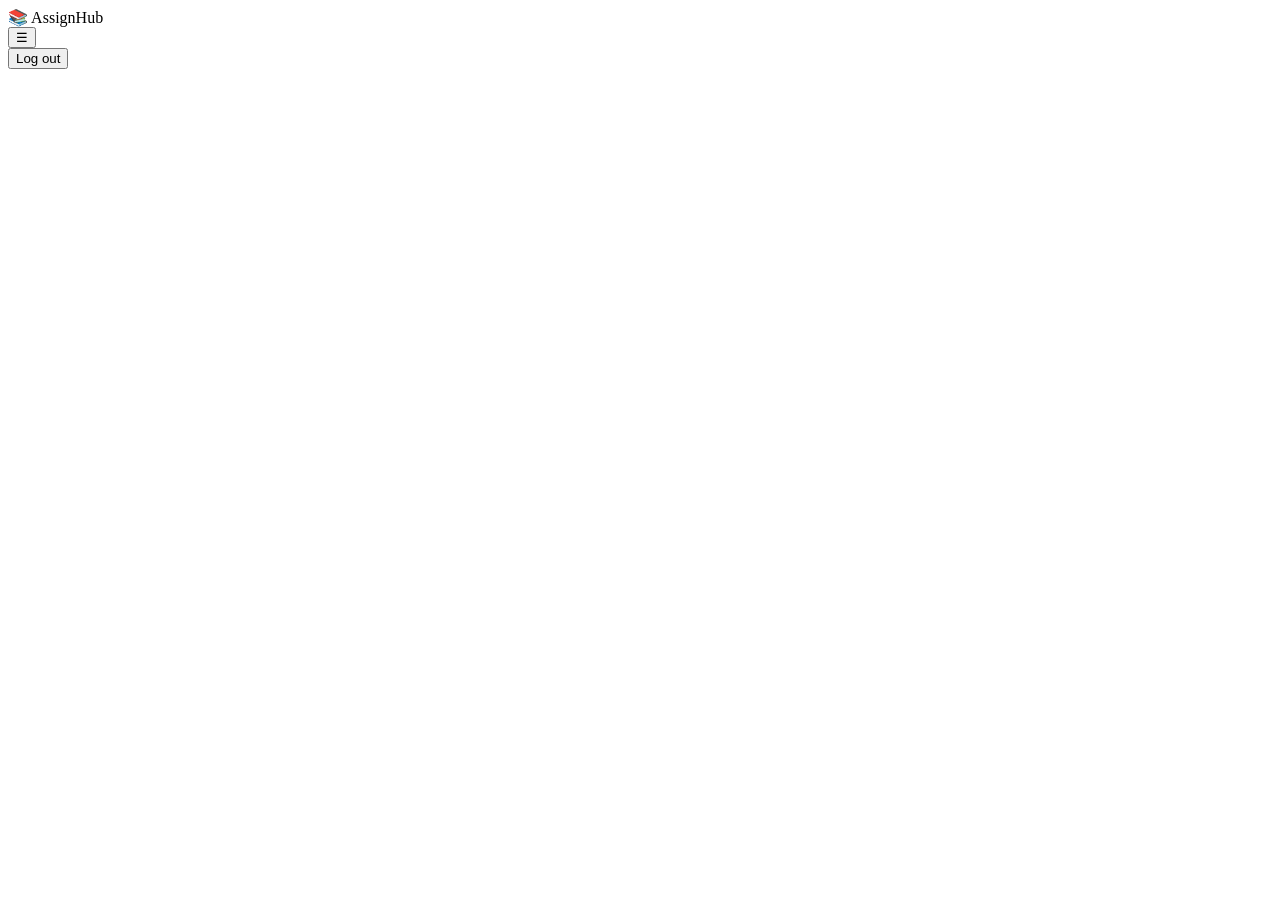
==== app.html @ 8b7cbf3f "Add files via upload" ====
<!DOCTYPE html><html lang="en"><head><meta charset="utf-8"><meta name="viewport" content="width=device-width,initial-scale=1">
<title>AssignHub</title><link rel="stylesheet" href="css/style.css"></head><body>
<div class="shell"><aside class="side" id="side"><span class="brand">📚 AssignHub</span><nav id="nav"></nav></aside>
<div><header class="top"><button class="btn ghost sm menu" id="menu" aria-label="Menu">☰</button><span id="welcome"></span>
<div class="who"><span class="badge" id="role"></span><button class="btn ghost sm" id="out">Log out</button></div></header>
<main id="view"></main></div></div><div id="toasts" aria-live="polite"></div>
<script src="js/data.js"></script><script src="js/auth.js"></script><script src="js/app.js"></script></body></html>
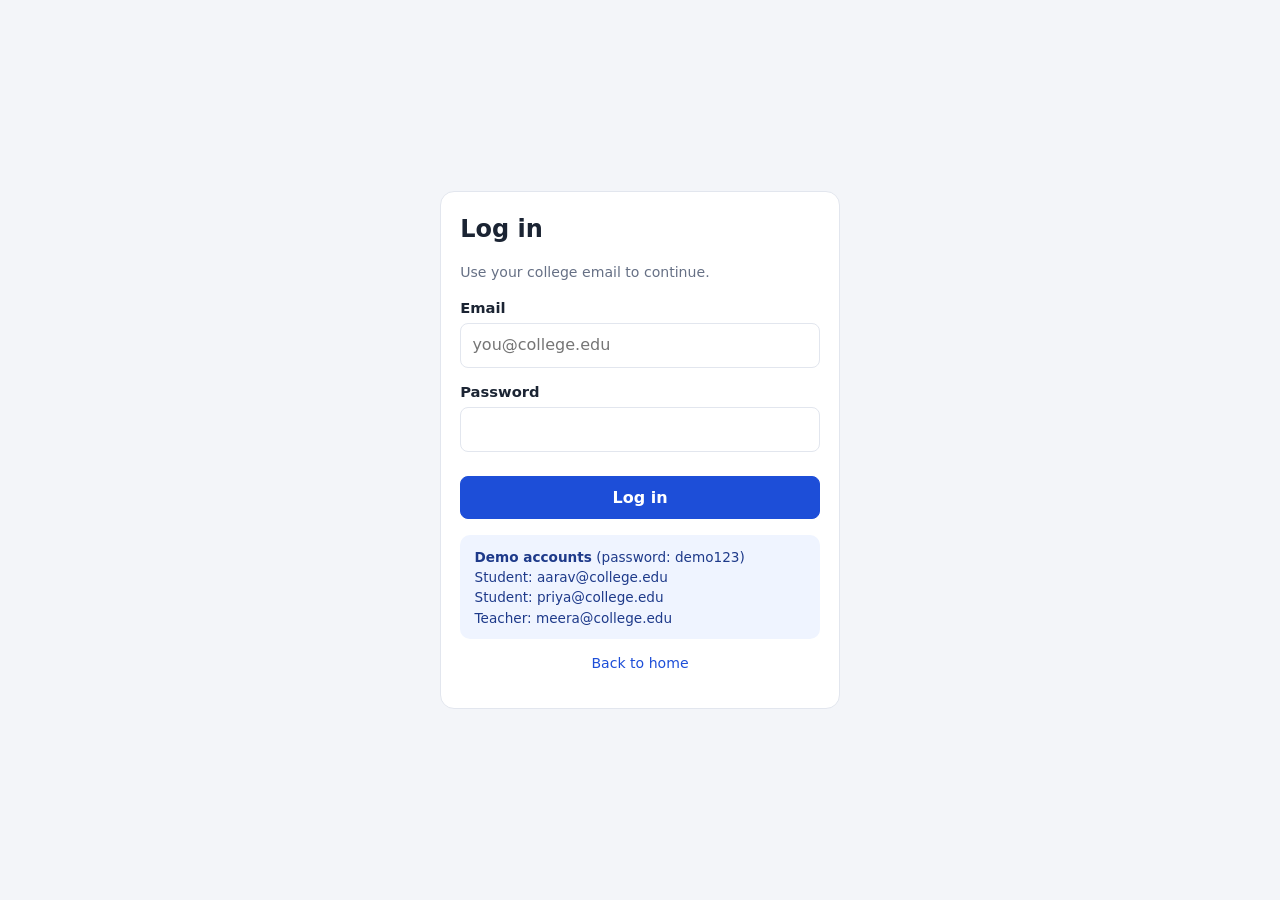
==== commit 3f4e7d52: "Update app.html" ====
--- a/app.html
+++ b/app.html
@@ -1,7 +1,7 @@
 <!DOCTYPE html><html lang="en"><head><meta charset="utf-8"><meta name="viewport" content="width=device-width,initial-scale=1">
-<title>AssignHub</title><link rel="stylesheet" href="css/style.css"></head><body>
+<title>AssignHub</title><link rel="stylesheet" href="style.css"></head><body>
 <div class="shell"><aside class="side" id="side"><span class="brand">📚 AssignHub</span><nav id="nav"></nav></aside>
 <div><header class="top"><button class="btn ghost sm menu" id="menu" aria-label="Menu">☰</button><span id="welcome"></span>
 <div class="who"><span class="badge" id="role"></span><button class="btn ghost sm" id="out">Log out</button></div></header>
 <main id="view"></main></div></div><div id="toasts" aria-live="polite"></div>
-<script src="js/data.js"></script><script src="js/auth.js"></script><script src="js/app.js"></script></body></html>
+<script src="data.js"></script><script src="auth.js"></script><script src="app.js"></script></body></html>
--- a/style.css
+++ b/style.css
@@ -0,0 +1,42 @@
+:root{--blue:#1d4ed8;--blue-d:#1e3a8a;--blue-l:#eff4ff;--bg:#f3f5f9;--card:#fff;--line:#e2e6ee;--text:#1b2433;--mute:#667085;--ok:#15803d;--okbg:#e7f6ec;--warn:#b45309;--warnbg:#fff4e0;--bad:#b91c1c;--badbg:#fdeaea}
+*{box-sizing:border-box}body{margin:0;font-family:"Segoe UI",system-ui,-apple-system,Roboto,Arial,sans-serif;background:var(--bg);color:var(--text);line-height:1.5}
+a{color:var(--blue);text-decoration:none}h1,h2,h3{margin:0 0 .4rem}button,input,select,textarea{font:inherit}
+:focus-visible{outline:2px solid var(--blue);outline-offset:2px}
+.btn{display:inline-block;border:1px solid var(--blue);background:var(--blue);color:#fff;padding:.55rem 1rem;border-radius:8px;cursor:pointer;font-weight:600}
+.btn:hover{background:var(--blue-d)}.btn.ghost{background:#fff;color:var(--blue)}.btn.ghost:hover{background:var(--blue-l)}
+.btn.danger{background:#fff;color:var(--bad);border-color:#f0b4b4}.btn.danger:hover{background:var(--badbg)}.btn.sm{padding:.3rem .65rem;font-size:.85rem}
+.nav{display:flex;justify-content:space-between;align-items:center;padding:1rem 6vw;background:#fff;border-bottom:1px solid var(--line)}
+.brand{font-weight:700;color:var(--blue-d);font-size:1.1rem}
+.hero{padding:5rem 6vw 3rem;background:linear-gradient(180deg,var(--blue-l),var(--bg));text-align:center}
+.hero h1{font-size:clamp(1.9rem,4vw,3rem);color:var(--blue-d);max-width:760px;margin:0 auto 1rem}.hero p{max-width:620px;margin:0 auto 1.6rem;color:var(--mute);font-size:1.1rem}
+.features{display:grid;grid-template-columns:repeat(auto-fit,minmax(240px,1fr));gap:1rem;padding:2rem 6vw 4rem}
+.card{background:var(--card);border:1px solid var(--line);border-radius:14px;padding:1.2rem}
+.center{min-height:100vh;display:grid;place-items:center;padding:1rem}.login{width:100%;max-width:400px}
+label{display:block;font-weight:600;margin:.8rem 0 .25rem;font-size:.92rem}
+input,select,textarea{width:100%;padding:.6rem .7rem;border:1px solid var(--line);border-radius:8px;background:#fff}
+.hint{background:var(--blue-l);border-radius:10px;padding:.7rem .9rem;font-size:.85rem;color:var(--blue-d);margin-top:1rem}
+.shell{display:grid;grid-template-columns:240px 1fr;min-height:100vh}
+.side{background:var(--blue-d);color:#fff;padding:1.2rem .8rem;position:sticky;top:0;height:100vh}
+.side .brand{color:#fff;padding:0 .6rem 1.2rem;display:block}
+.side a{display:block;color:#cfdcff;padding:.65rem .8rem;border-radius:8px;margin-bottom:.2rem}
+.side a:hover,.side a.on{background:rgba(255,255,255,.14);color:#fff}
+.top{display:flex;justify-content:space-between;align-items:center;background:#fff;border-bottom:1px solid var(--line);padding:.8rem 1.5rem}
+.top .who{display:flex;gap:.8rem;align-items:center;font-size:.92rem}.menu{display:none}
+.badge{background:var(--blue-l);color:var(--blue-d);border-radius:99px;padding:.1rem .6rem;font-size:.78rem;font-weight:600}
+main{padding:1.5rem;max-width:1100px}
+.grid4{display:grid;grid-template-columns:repeat(auto-fit,minmax(180px,1fr));gap:1rem;margin:1rem 0}
+.stat b{display:block;font-size:2rem;color:var(--blue-d)}.stat span{color:var(--mute);font-size:.9rem}
+.cols{display:grid;grid-template-columns:repeat(auto-fit,minmax(320px,1fr));gap:1rem}
+.row{display:flex;justify-content:space-between;align-items:center;gap:.8rem;padding:.7rem 0;border-bottom:1px solid var(--line)}.row:last-child{border:0}
+.mute{color:var(--mute);font-size:.88rem}
+.pill{display:inline-block;border-radius:99px;padding:.1rem .65rem;font-size:.78rem;font-weight:600;white-space:nowrap}
+.p-ok{background:var(--okbg);color:var(--ok)}.p-warn{background:var(--warnbg);color:var(--warn)}.p-bad{background:var(--badbg);color:var(--bad)}.p-info{background:var(--blue-l);color:var(--blue-d)}
+.bar{height:10px;background:var(--line);border-radius:99px;overflow:hidden;margin:.6rem 0}.bar i{display:block;height:100%;background:var(--blue)}
+.tablewrap{overflow-x:auto}table{width:100%;border-collapse:collapse;min-width:620px}th,td{text-align:left;padding:.7rem;border-bottom:1px solid var(--line);font-size:.92rem}th{color:var(--mute);font-weight:600}
+.bar-actions{display:flex;gap:.5rem;flex-wrap:wrap;align-items:center;margin-bottom:1rem}.bar-actions select{width:auto}
+.empty{text-align:center;padding:2.5rem 1rem;color:var(--mute)}
+.spin{width:34px;height:34px;border:4px solid var(--line);border-top-color:var(--blue);border-radius:50%;margin:3rem auto;animation:s .8s linear infinite}@keyframes s{to{transform:rotate(360deg)}}
+#toasts{position:fixed;right:1rem;bottom:1rem;display:grid;gap:.5rem;z-index:9}
+.toast{padding:.7rem 1rem;border-radius:10px;color:#fff;background:var(--ok);box-shadow:0 4px 14px rgba(0,0,0,.18)}.toast.err{background:var(--bad)}
+@media(max-width:800px){.shell{grid-template-columns:1fr}.side{position:fixed;left:-250px;width:240px;z-index:5;transition:left .2s}.side.open{left:0}.menu{display:inline-block}main{padding:1rem}}
+@media(prefers-reduced-motion:reduce){*{animation:none!important;transition:none!important}}
